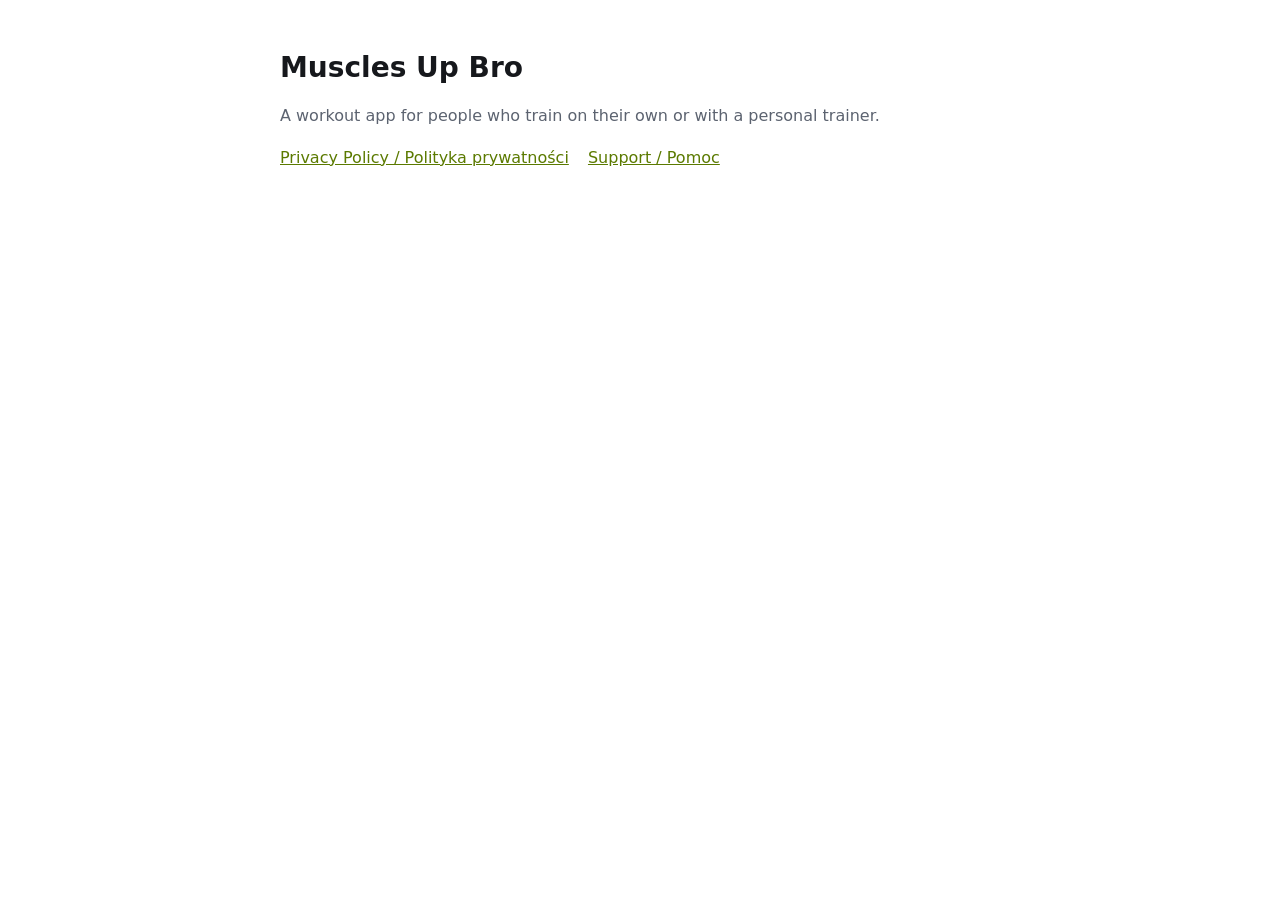
==== index.html @ 7ea468f0 "Privacy policy, support and landing pages" ====
<!doctype html>
<html lang="en"><head><meta charset="utf-8"><meta name="viewport" content="width=device-width, initial-scale=1">
<title>Muscles Up Bro</title><link rel="stylesheet" href="style.css"></head>
<body><main>
<h1>Muscles Up Bro</h1>
<p class="dim">A workout app for people who train on their own or with a personal trainer.</p>
<nav><a href="privacy.html">Privacy Policy / Polityka prywatności</a> <a href="support.html">Support / Pomoc</a></nav>
</main></body></html>
---- style.css ----
:root { --bg:#fff; --fg:#16181c; --dim:#5c6370; --line:#e3e6ea; --accent:#5b7a00; }
@media (prefers-color-scheme: dark) { :root { --bg:#0e0f11; --fg:#eceef1; --dim:#9aa1ac; --line:#262a30; --accent:#c8f04b; } }
body { background:var(--bg); color:var(--fg); font:16px/1.6 -apple-system, system-ui, "Segoe UI", Roboto, sans-serif; margin:0; }
main { max-width:720px; margin:0 auto; padding:32px 20px 64px; }
h1 { font-size:28px; line-height:1.2; } h2 { font-size:20px; margin-top:32px; }
a { color:var(--accent); } .dim { color:var(--dim); } nav a { margin-right:14px; }
table { border-collapse:collapse; width:100%; font-size:15px; } th,td { border-bottom:1px solid var(--line); padding:8px 6px; text-align:left; vertical-align:top; }
hr { border:0; border-top:1px solid var(--line); margin:40px 0; }
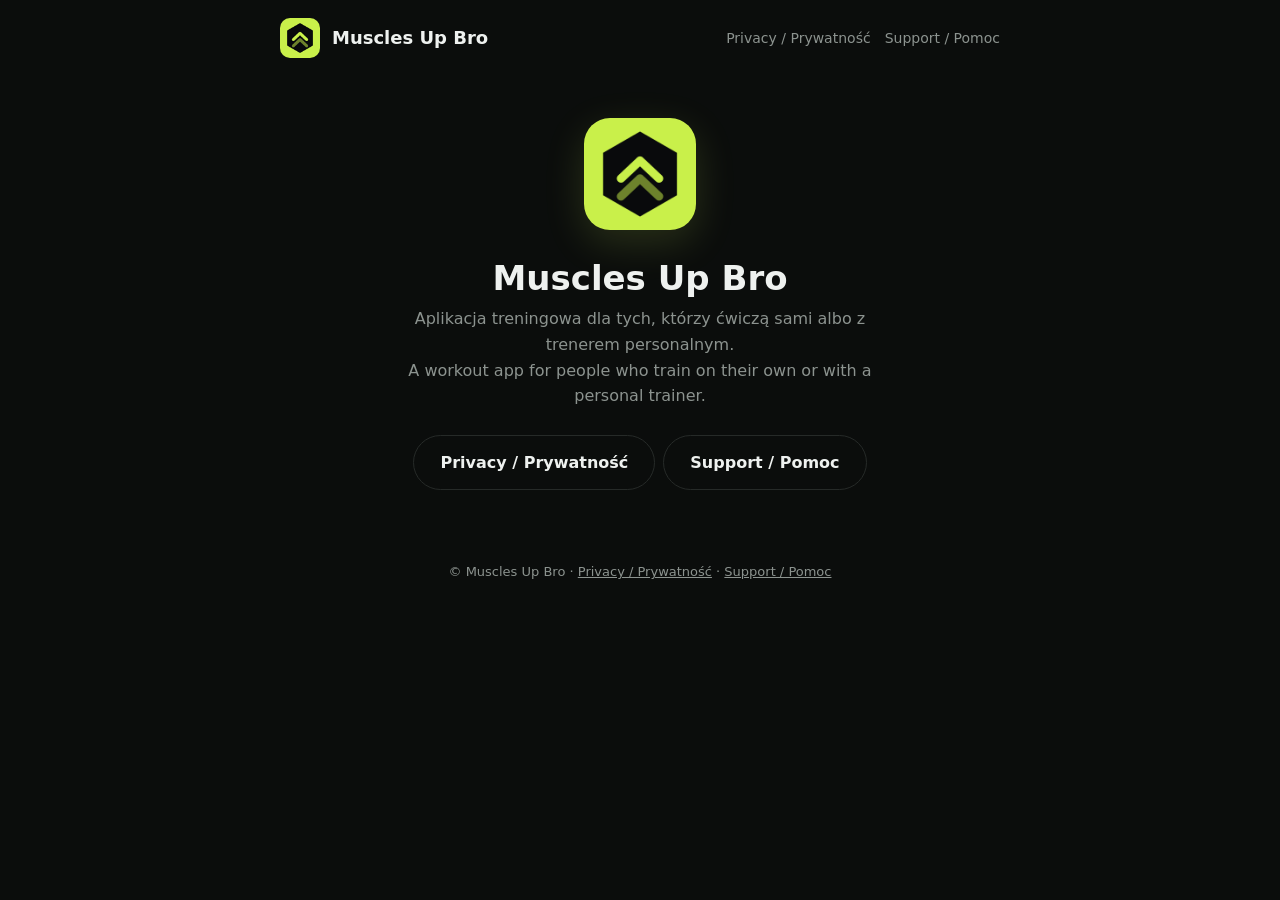
==== commit c161e87b: "Branded pages: app icon, black and lime theme, shared header and footer; Open the app button" ====
--- a/index.html
+++ b/index.html
@@ -1,8 +1,15 @@
 <!doctype html>
-<html lang="en"><head><meta charset="utf-8"><meta name="viewport" content="width=device-width, initial-scale=1">
-<title>Muscles Up Bro</title><link rel="stylesheet" href="style.css"></head>
-<body><main>
+<html lang="pl"><head><meta charset="utf-8"><meta name="viewport" content="width=device-width, initial-scale=1">
+<title>Muscles Up Bro</title>
+<link rel="icon" type="image/png" href="img/favicon.png"><link rel="apple-touch-icon" href="img/apple-touch-icon.png">
+<meta name="theme-color" content="#0b0d0c"><link rel="stylesheet" href="style.css"></head><body>
+<header class="top"><img src="img/favicon.png" alt=""><a class="brand" href="index.html">Muscles Up Bro</a>
+<nav><a href="privacy.html">Privacy / Prywatność</a><a href="support.html">Support / Pomoc</a></nav></header>
+<main>
+<section class="hero"><img class="logo" src="img/icon-512.png" alt="Muscles Up Bro">
 <h1>Muscles Up Bro</h1>
-<p class="dim">A workout app for people who train on their own or with a personal trainer.</p>
-<nav><a href="privacy.html">Privacy Policy / Polityka prywatności</a> <a href="support.html">Support / Pomoc</a></nav>
-</main></body></html>
+<p class="dim">Aplikacja treningowa dla tych, którzy ćwiczą sami albo z trenerem personalnym.<br>A workout app for people who train on their own or with a personal trainer.</p>
+<a class="btn ghost" href="privacy.html">Privacy / Prywatność</a><a class="btn ghost" href="support.html">Support / Pomoc</a></section>
+</main>
+<footer>© Muscles Up Bro · <a href="privacy.html">Privacy / Prywatność</a> · <a href="support.html">Support / Pomoc</a></footer>
+</body></html>
--- a/style.css
+++ b/style.css
@@ -1,8 +1,24 @@
-:root { --bg:#fff; --fg:#16181c; --dim:#5c6370; --line:#e3e6ea; --accent:#5b7a00; }
-@media (prefers-color-scheme: dark) { :root { --bg:#0e0f11; --fg:#eceef1; --dim:#9aa1ac; --line:#262a30; --accent:#c8f04b; } }
-body { background:var(--bg); color:var(--fg); font:16px/1.6 -apple-system, system-ui, "Segoe UI", Roboto, sans-serif; margin:0; }
-main { max-width:720px; margin:0 auto; padding:32px 20px 64px; }
-h1 { font-size:28px; line-height:1.2; } h2 { font-size:20px; margin-top:32px; }
-a { color:var(--accent); } .dim { color:var(--dim); } nav a { margin-right:14px; }
-table { border-collapse:collapse; width:100%; font-size:15px; } th,td { border-bottom:1px solid var(--line); padding:8px 6px; text-align:left; vertical-align:top; }
+:root { --bg:#0b0d0c; --card:#151716; --card2:#1c1f1d; --line:#262a28; --fg:#eef1ef; --dim:#8c938f; --lime:#d7ff5e; --onlime:#0b0d0c; }
+* { box-sizing: border-box; }
+html { -webkit-text-size-adjust: 100%; }
+body { margin:0; background:var(--bg); color:var(--fg); font:16px/1.6 -apple-system, system-ui, "Segoe UI", Roboto, sans-serif; }
+a { color:var(--lime); }
+.top { display:flex; align-items:center; gap:12px; padding:18px 20px; max-width:760px; margin:0 auto; flex-wrap:wrap; }
+.top img { width:40px; height:40px; border-radius:10px; }
+.top a.brand { color:var(--fg); font-weight:700; font-size:18px; text-decoration:none; }
+.top nav { margin-left:auto; display:flex; gap:14px; font-size:14px; flex-wrap:wrap; justify-content:flex-end; }
+.top nav a { color:var(--dim); text-decoration:none; } .top nav a:hover { color:var(--lime); }
+main { max-width:760px; margin:0 auto; padding:8px 20px 56px; }
+h1 { font-size:30px; line-height:1.2; margin:18px 0 8px; } h2 { font-size:19px; margin:30px 0 8px; color:var(--lime); }
+.dim { color:var(--dim); }
+.card { background:var(--card); border:1px solid var(--line); border-radius:22px; padding:22px; margin:14px 0; }
+.hero { text-align:center; padding:34px 20px 8px; }
+.hero img.logo { width:112px; height:112px; border-radius:26px; box-shadow:0 12px 40px rgba(215,255,94,.15); }
+.hero h1 { font-size:34px; margin-top:20px; } .hero p { max-width:520px; margin:0 auto 18px; }
+.badge { width:64px; height:64px; border-radius:50%; background:var(--lime); color:var(--onlime); display:inline-flex; align-items:center; justify-content:center; font-size:34px; font-weight:800; margin-bottom:6px; }
+.btn { display:inline-block; background:var(--lime); color:var(--onlime); font-weight:700; text-decoration:none; padding:14px 26px; border-radius:28px; margin:8px 4px; }
+.btn.ghost { background:none; color:var(--fg); border:1px solid var(--line); }
+table { border-collapse:collapse; width:100%; font-size:15px; } th, td { border-bottom:1px solid var(--line); padding:9px 6px; text-align:left; vertical-align:top; } th { color:var(--dim); font-weight:500; }
 hr { border:0; border-top:1px solid var(--line); margin:40px 0; }
+footer { max-width:760px; margin:0 auto; padding:0 20px 40px; color:var(--dim); font-size:13px; text-align:center; }
+footer a { color:var(--dim); }
